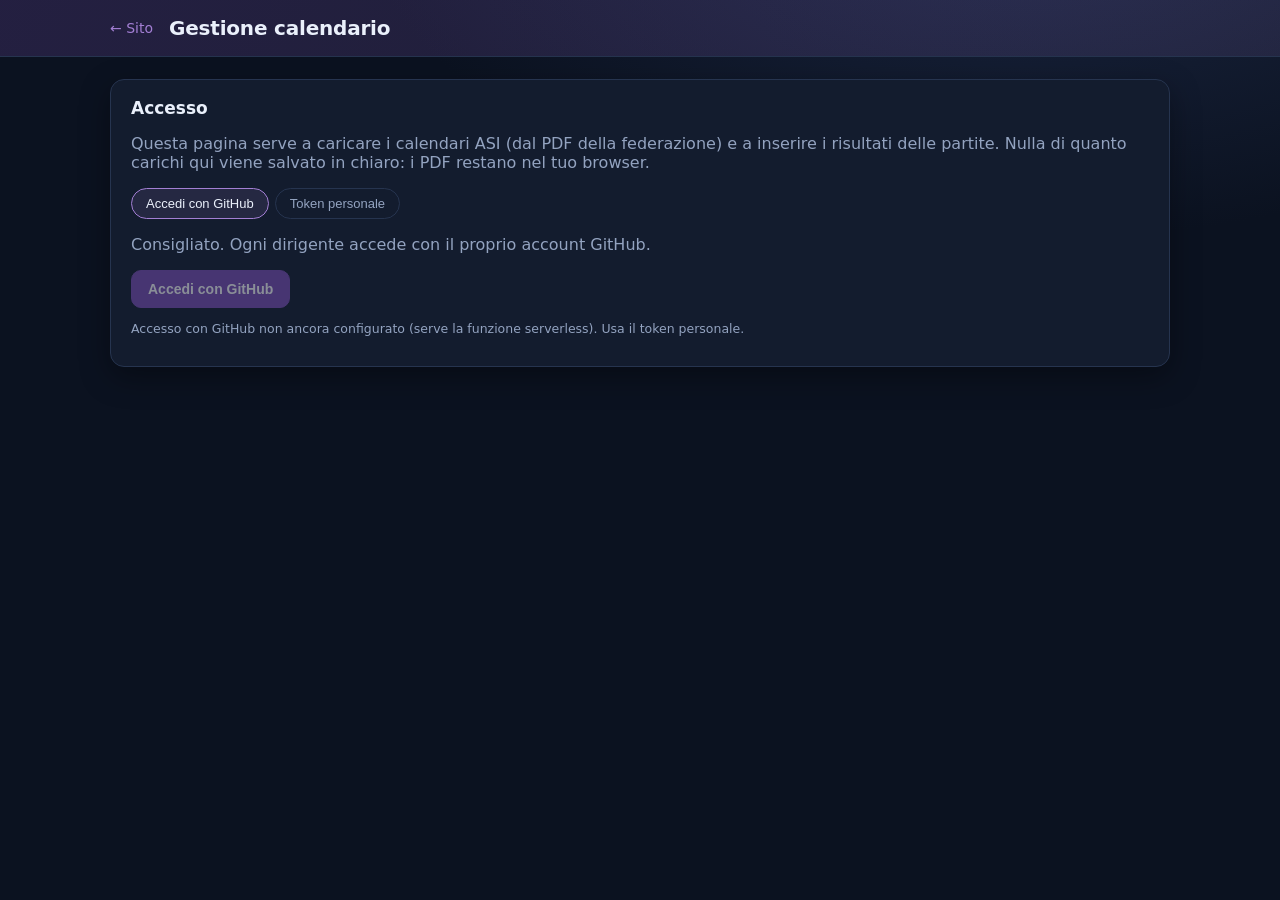
==== site/admin/index.html @ 3ae8f415 "Pagina admin per calendari ASI e risultati Pagina protetta (site/admin/, non linkata dal sito e noin" ====
<!DOCTYPE html>
<html lang="it">
<head>
  <meta charset="UTF-8" />
  <meta name="viewport" content="width=device-width, initial-scale=1.0" />
  <title>Admin — Calendario ASD Astrovolley</title>
  <meta name="robots" content="noindex, nofollow" />
  <link rel="icon" type="image/png" href="../assets/favicon.png" />
  <link rel="stylesheet" href="admin.css" />
</head>
<body>
  <header class="topbar">
    <div class="topbar-inner">
      <a class="back" href="../">← Sito</a>
      <h1>Gestione calendario</h1>
      <div id="who" class="who"></div>
    </div>
  </header>

  <main>
    <!-- Accesso -->
    <section id="login-panel" class="card">
      <h2>Accesso</h2>
      <p class="muted">
        Questa pagina serve a caricare i calendari ASI (dal PDF della federazione)
        e a inserire i risultati delle partite. Nulla di quanto carichi qui viene
        salvato in chiaro: i PDF restano nel tuo browser.
      </p>

      <div class="tabs" role="tablist">
        <button class="tab is-active" data-tab="oauth" role="tab">Accedi con GitHub</button>
        <button class="tab" data-tab="pat" role="tab">Token personale</button>
      </div>

      <div id="tab-oauth" class="tab-panel">
        <p class="muted">
          Consigliato. Ogni dirigente accede con il proprio account GitHub.
        </p>
        <button id="btn-oauth" class="btn btn-primary">Accedi con GitHub</button>
        <p id="oauth-note" class="muted small"></p>
      </div>

      <div id="tab-pat" class="tab-panel" hidden>
        <p class="muted">
          Incolla un <em>personal access token</em> (fine-grained) con permesso
          <strong>Contents: read &amp; write</strong> su questo repository. Resta
          solo in questo browser.
        </p>
        <div class="row">
          <input id="pat-input" type="password" placeholder="github_pat_…" autocomplete="off" />
          <button id="btn-pat" class="btn btn-primary">Entra</button>
        </div>
      </div>

      <p id="login-error" class="error" hidden></p>
    </section>

    <!-- App -->
    <section id="app" hidden>
      <div class="toolbar">
        <div id="repo-info" class="muted small"></div>
        <button id="btn-logout" class="btn btn-ghost">Esci</button>
      </div>

      <div class="grid">
        <!-- Campionati -->
        <section class="card">
          <h2>Campionati ASI</h2>
          <p class="muted small">
            Un calendario per campionato. Carica il PDF che ti invia la federazione:
            le partite vengono estratte nel browser e salvate nel repository.
          </p>
          <ul id="comp-list" class="comp-list"></ul>

          <details class="upload">
            <summary>Aggiungi / aggiorna un campionato dal PDF</summary>
            <div class="form">
              <label>Nome file calendario <span class="muted small">(id, senza spazi)</span>
                <input id="up-id" type="text" placeholder="asi-open-misto-promozionale" />
              </label>
              <label>Titolo mostrato sul sito
                <input id="up-titolo" type="text" placeholder="Open Misto Promozionale ASI" />
              </label>
              <label>Categoria
                <input id="up-categoria" type="text" value="Open Misto" />
              </label>
              <label>Comitato
                <input id="up-comitato" type="text" value="ASI Napoli Centro" />
              </label>
              <label>PDF del calendario
                <input id="up-pdf" type="file" accept="application/pdf" />
              </label>
              <button id="btn-upload" class="btn btn-primary">Estrai e salva il calendario</button>
              <p id="upload-status" class="muted small"></p>
            </div>
          </details>
        </section>

        <!-- Risultati -->
        <section class="card">
          <h2>Risultati</h2>
          <p class="muted small">
            Inserisci punteggio e parziali dopo ogni partita. La classifica è
            calcolata automaticamente.
          </p>
          <label class="inline">Campionato
            <select id="sel-comp"></select>
          </label>
          <div id="matches" class="matches"></div>
          <div class="sticky-save">
            <button id="btn-save" class="btn btn-primary">Salva risultati</button>
            <span id="save-status" class="muted small"></span>
          </div>
        </section>
      </div>
    </section>
  </main>

  <script type="module" src="admin.js"></script>
</body>
</html>
---- site/admin/admin.css ----
:root {
  --bg: #0b1220;
  --surface: #131c2e;
  --surface-2: #1b2740;
  --line: #26344f;
  --text: #eaf0fb;
  --muted: #93a3c0;
  --accent: #7b4fb5;
  --accent-soft: #a37fd4;
  --ok: #23b26d;
  --err: #e0576a;
  --radius: 14px;
  --shadow: 0 10px 30px rgba(0, 0, 0, 0.35);
}

* { box-sizing: border-box; }

body {
  margin: 0;
  font-family: "Inter", system-ui, -apple-system, Segoe UI, Roboto, sans-serif;
  background: radial-gradient(1200px 600px at 80% -10%, #1a2540 0%, var(--bg) 55%);
  color: var(--text);
  min-height: 100vh;
}

a { color: var(--accent-soft); }

.topbar {
  border-bottom: 1px solid var(--line);
  background: linear-gradient(135deg, rgba(123, 79, 181, 0.22), rgba(163, 127, 212, 0.12));
}
.topbar-inner {
  max-width: 1100px; margin: 0 auto; padding: 16px 20px;
  display: flex; align-items: center; gap: 16px;
}
.topbar h1 { margin: 0; font-size: 20px; letter-spacing: -0.01em; }
.back { text-decoration: none; font-size: 14px; }
.who { margin-left: auto; font-size: 13px; color: var(--muted); display: flex; align-items: center; gap: 8px; }
.who img { width: 24px; height: 24px; border-radius: 50%; }

main { max-width: 1100px; margin: 0 auto; padding: 22px 20px 60px; }

.card {
  background: var(--surface); border: 1px solid var(--line);
  border-radius: var(--radius); padding: 18px 20px; margin-bottom: 18px;
  box-shadow: var(--shadow);
}
.card h2 { margin: 0 0 12px; font-size: 17px; }

.grid { display: grid; grid-template-columns: 1fr 1fr; gap: 18px; align-items: start; }
@media (max-width: 820px) { .grid { grid-template-columns: 1fr; } }

.muted { color: var(--muted); }
.small { font-size: 12.5px; }
.error { color: var(--err); font-size: 13px; }

.toolbar { display: flex; align-items: center; gap: 12px; margin-bottom: 14px; }
.toolbar .btn { margin-left: auto; }

.tabs { display: flex; gap: 6px; margin: 14px 0 12px; }
.tab {
  background: transparent; color: var(--muted); border: 1px solid var(--line);
  border-radius: 999px; padding: 7px 14px; cursor: pointer; font-size: 13px;
}
.tab.is-active { color: var(--text); border-color: var(--accent-soft); background: rgba(163,127,212,.12); }

.btn {
  border: 1px solid var(--line); background: var(--surface-2); color: var(--text);
  border-radius: 10px; padding: 10px 16px; font-size: 14px; font-weight: 600;
  cursor: pointer;
}
.btn:hover { border-color: var(--accent-soft); }
.btn:disabled { opacity: .5; cursor: default; }
.btn-primary { background: var(--accent); border-color: var(--accent); color: #fff; }
.btn-primary:hover { background: var(--accent-soft); }
.btn-ghost { background: transparent; }

input, select {
  width: 100%; background: var(--bg); border: 1px solid var(--line);
  color: var(--text); border-radius: 10px; padding: 10px 12px; font-size: 14px;
  font-family: inherit;
}
input:focus, select:focus { outline: 2px solid var(--accent-soft); outline-offset: 1px; }

.row { display: flex; gap: 10px; }
.row input { flex: 1; }

label { display: block; font-size: 13px; color: var(--muted); margin-bottom: 12px; }
label input, label select { margin-top: 6px; color: var(--text); }
label.inline { display: flex; align-items: center; gap: 10px; }
label.inline select { width: auto; }

.form { display: grid; gap: 4px; margin-top: 12px; }
.upload summary { cursor: pointer; color: var(--accent-soft); font-size: 14px; font-weight: 600; }

.comp-list { list-style: none; margin: 0; padding: 0; }
.comp-list li {
  display: flex; align-items: center; gap: 10px; padding: 10px 12px;
  border: 1px solid var(--line); border-radius: 10px; margin-bottom: 8px;
  background: var(--surface-2); font-size: 14px;
}
.comp-list .tag { font-size: 11px; color: var(--muted); margin-left: auto; }

.matches { margin-top: 12px; display: grid; gap: 8px; max-height: 60vh; overflow: auto; }
.match-row {
  display: grid; grid-template-columns: auto 1fr; gap: 10px; align-items: center;
  border: 1px solid var(--line); border-radius: 10px; padding: 10px 12px;
  background: var(--surface-2);
}
.match-row .info { min-width: 0; }
.match-row .teams { font-weight: 600; font-size: 14px; }
.match-row .meta { color: var(--muted); font-size: 12px; margin-top: 2px; }
.match-row .fields { display: flex; gap: 8px; align-items: center; }
.match-row .fields input { width: 88px; text-align: center; }
.match-row .fields input.parz { width: 200px; text-align: left; }
.match-row .gara { font-variant-numeric: tabular-nums; color: var(--muted); font-size: 12px; }

.sticky-save {
  position: sticky; bottom: 0; margin-top: 14px; padding-top: 12px;
  border-top: 1px solid var(--line); display: flex; align-items: center; gap: 12px;
  background: var(--surface);
}
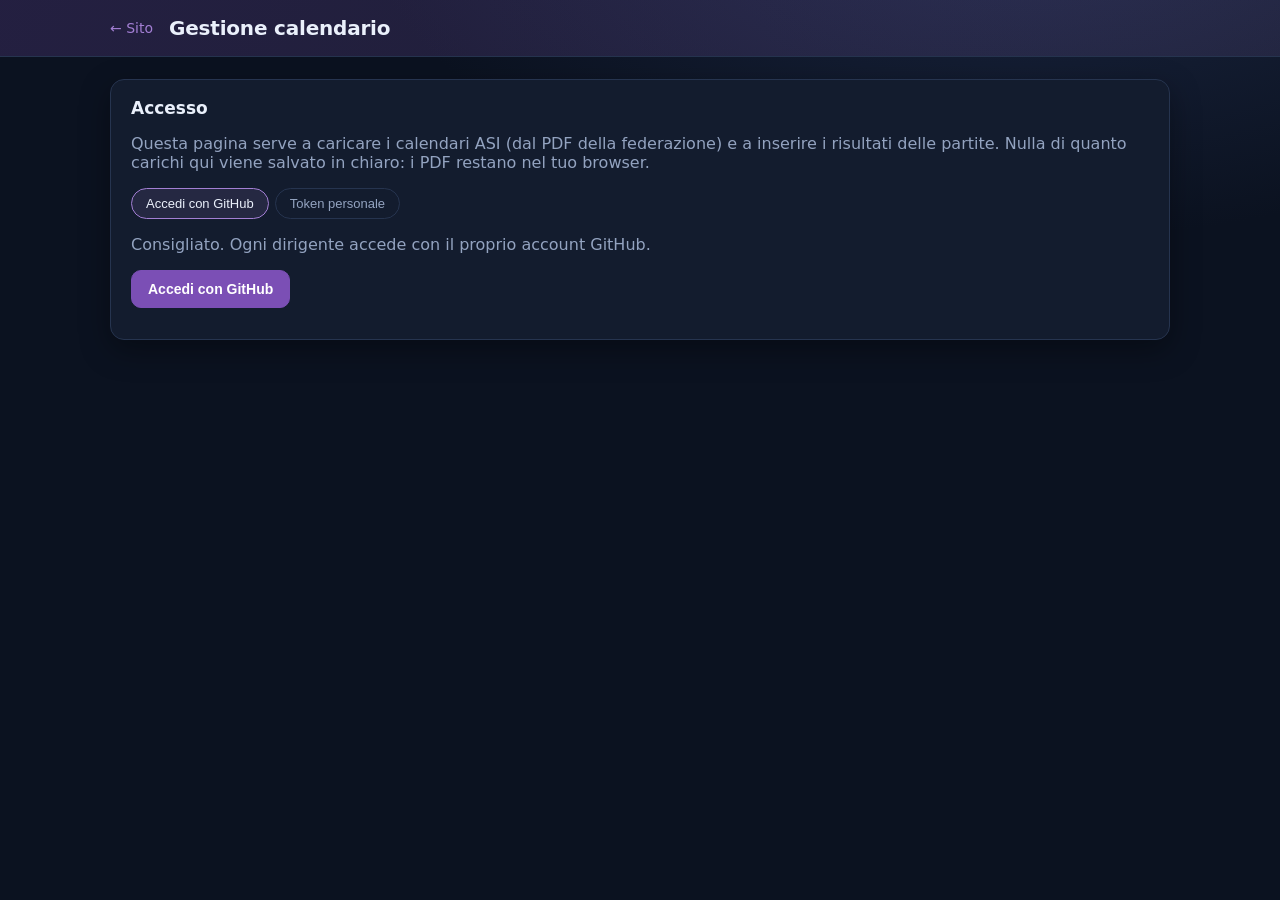
==== commit 912de54b: "Admin: scheda partita modificabile, parziali auto e loghi via URL - Risultati: si apre la scheda del" ====
--- a/site/admin/index.html
+++ b/site/admin/index.html
@@ -100,22 +100,43 @@
         <section class="card">
           <h2>Risultati</h2>
           <p class="muted small">
-            Inserisci punteggio e parziali dopo ogni partita. La classifica è
-            calcolata automaticamente.
+            Apri la scheda di una partita per inserire punteggio e parziali.
+            Le modifiche restano in sospeso finche' non premi <strong>Salva</strong>:
+            cosi' puoi compilare un'intera giornata e fare un solo salvataggio.
           </p>
           <label class="inline">Campionato
             <select id="sel-comp"></select>
           </label>
           <div id="matches" class="matches"></div>
           <div class="sticky-save">
-            <button id="btn-save" class="btn btn-primary">Salva risultati</button>
+            <button id="btn-save" class="btn btn-primary">Salva</button>
             <span id="save-status" class="muted small"></span>
           </div>
+        </section>
+
+        <!-- Loghi squadre -->
+        <section class="card">
+          <h2>Loghi squadre</h2>
+          <p class="muted small">
+            Incolla l'indirizzo (URL) del logo di ogni squadra. Il logo compare
+            nel calendario e nella scheda partita. Si salva con lo stesso pulsante
+            <strong>Salva</strong> dei risultati.
+          </p>
+          <div id="logo-form" class="logo-form"></div>
         </section>
       </div>
     </section>
   </main>
 
+  <!-- Scheda dettaglio partita (modificabile) -->
+  <div id="match-modal" class="modal" hidden>
+    <div class="modal-backdrop" data-close></div>
+    <div class="modal-card" role="dialog" aria-modal="true" aria-label="Modifica partita">
+      <button class="modal-close" data-close aria-label="Chiudi">&times;</button>
+      <div id="modal-content"></div>
+    </div>
+  </div>
+
   <script type="module" src="admin.js"></script>
 </body>
 </html>
--- a/site/admin/admin.css
+++ b/site/admin/admin.css
@@ -105,15 +105,75 @@
 .match-row {
   display: grid; grid-template-columns: auto 1fr; gap: 10px; align-items: center;
   border: 1px solid var(--line); border-radius: 10px; padding: 10px 12px;
-  background: var(--surface-2);
+  background: var(--surface-2); cursor: pointer;
 }
+.match-row:hover { border-color: var(--accent-soft); }
+.match-row:focus-visible { outline: 2px solid var(--accent-soft); outline-offset: 2px; }
 .match-row .info { min-width: 0; }
-.match-row .teams { font-weight: 600; font-size: 14px; }
+.match-row .teams { display: flex; align-items: center; gap: 10px; font-weight: 600; font-size: 14px; }
+.match-row .teams .result { font-variant-numeric: tabular-nums; }
+.match-row .teams .vs { color: var(--muted); font-weight: 500; font-size: 13px; }
 .match-row .meta { color: var(--muted); font-size: 12px; margin-top: 2px; }
-.match-row .fields { display: flex; gap: 8px; align-items: center; }
-.match-row .fields input { width: 88px; text-align: center; }
-.match-row .fields input.parz { width: 200px; text-align: left; }
+.match-row .parz-preview { color: var(--muted); font-size: 12px; margin-top: 3px; font-variant-numeric: tabular-nums; }
 .match-row .gara { font-variant-numeric: tabular-nums; color: var(--muted); font-size: 12px; }
+
+/* Loghi squadre */
+.logo-form { display: grid; gap: 8px; }
+.logo-row { display: grid; grid-template-columns: 1fr 1.4fr; gap: 10px; align-items: center; margin: 0; }
+.logo-name { font-size: 13px; color: var(--text); }
+.logo-input { display: flex; align-items: center; gap: 8px; }
+.logo-input input { flex: 1; }
+.logo-preview { width: 32px; height: 32px; object-fit: contain; border-radius: 6px; background: #fff; padding: 2px; flex: none; }
+@media (max-width: 820px) { .logo-row { grid-template-columns: 1fr; } }
+
+/* Scheda dettaglio partita */
+body.modal-open { overflow: hidden; }
+.modal { position: fixed; inset: 0; z-index: 100; display: flex; align-items: center; justify-content: center; padding: 16px; }
+.modal[hidden] { display: none; }
+.modal-backdrop { position: absolute; inset: 0; background: rgba(6, 10, 20, .72); backdrop-filter: blur(2px); }
+.modal-card {
+  position: relative; width: min(560px, 100%); max-height: 88vh; overflow-y: auto;
+  background: var(--surface-2); border: 1px solid var(--line);
+  border-radius: var(--radius); padding: 22px 20px; box-shadow: var(--shadow);
+}
+.modal-close {
+  position: absolute; top: 10px; right: 12px; width: 34px; height: 34px; border-radius: 50%;
+  border: 1px solid var(--line); background: var(--surface); color: var(--muted);
+  font-size: 20px; line-height: 1; cursor: pointer;
+}
+.modal-close:hover { color: var(--text); border-color: var(--accent-soft); }
+.modal-kicker { margin: 0 0 14px; padding-right: 34px; color: var(--muted); font-size: 12px; text-transform: uppercase; letter-spacing: .05em; }
+
+.detail-score { display: grid; grid-template-columns: 1fr auto 1fr; align-items: start; gap: 10px; margin-bottom: 14px; }
+.detail-team { display: flex; flex-direction: column; align-items: center; gap: 8px; text-align: center; }
+.detail-team img { width: 46px; height: 46px; object-fit: contain; border-radius: 8px; background: #fff; padding: 4px; }
+.detail-team-name { font-weight: 600; font-size: 15px; }
+.detail-result { padding-top: 8px; }
+
+.score-btn {
+  font-family: inherit; font-size: 22px; font-weight: 800; font-variant-numeric: tabular-nums;
+  padding: 6px 14px; border-radius: 10px; cursor: pointer;
+  border: 1px dashed var(--line); background: transparent; color: var(--muted);
+}
+.score-btn:hover { border-color: var(--accent-soft); color: var(--text); }
+.score-btn.is-set { border-style: solid; color: var(--text); background: var(--surface); }
+
+.score-inputs { display: inline-flex; align-items: center; gap: 6px; }
+.score-set {
+  width: 46px; text-align: center; font-size: 20px; font-weight: 700; padding: 6px 4px;
+}
+.score-dash { color: var(--muted); font-size: 20px; }
+
+.sets-edit { display: flex; flex-wrap: wrap; gap: 8px; justify-content: center; margin-bottom: 16px; }
+.sets-edit.is-empty { justify-content: center; }
+.set-edit { width: 92px; text-align: center; font-variant-numeric: tabular-nums; }
+
+.detail-list { border-top: 1px solid var(--line); }
+.detail-row { display: flex; justify-content: space-between; gap: 14px; padding: 9px 0; border-bottom: 1px solid var(--line); font-size: 14px; }
+.detail-label { color: var(--muted); flex: none; }
+.detail-value { text-align: right; }
+.modal-hint { margin: 14px 0 0; }
+.modal-actions { display: flex; justify-content: flex-end; gap: 10px; margin-top: 14px; }
 
 .sticky-save {
   position: sticky; bottom: 0; margin-top: 14px; padding-top: 12px;
